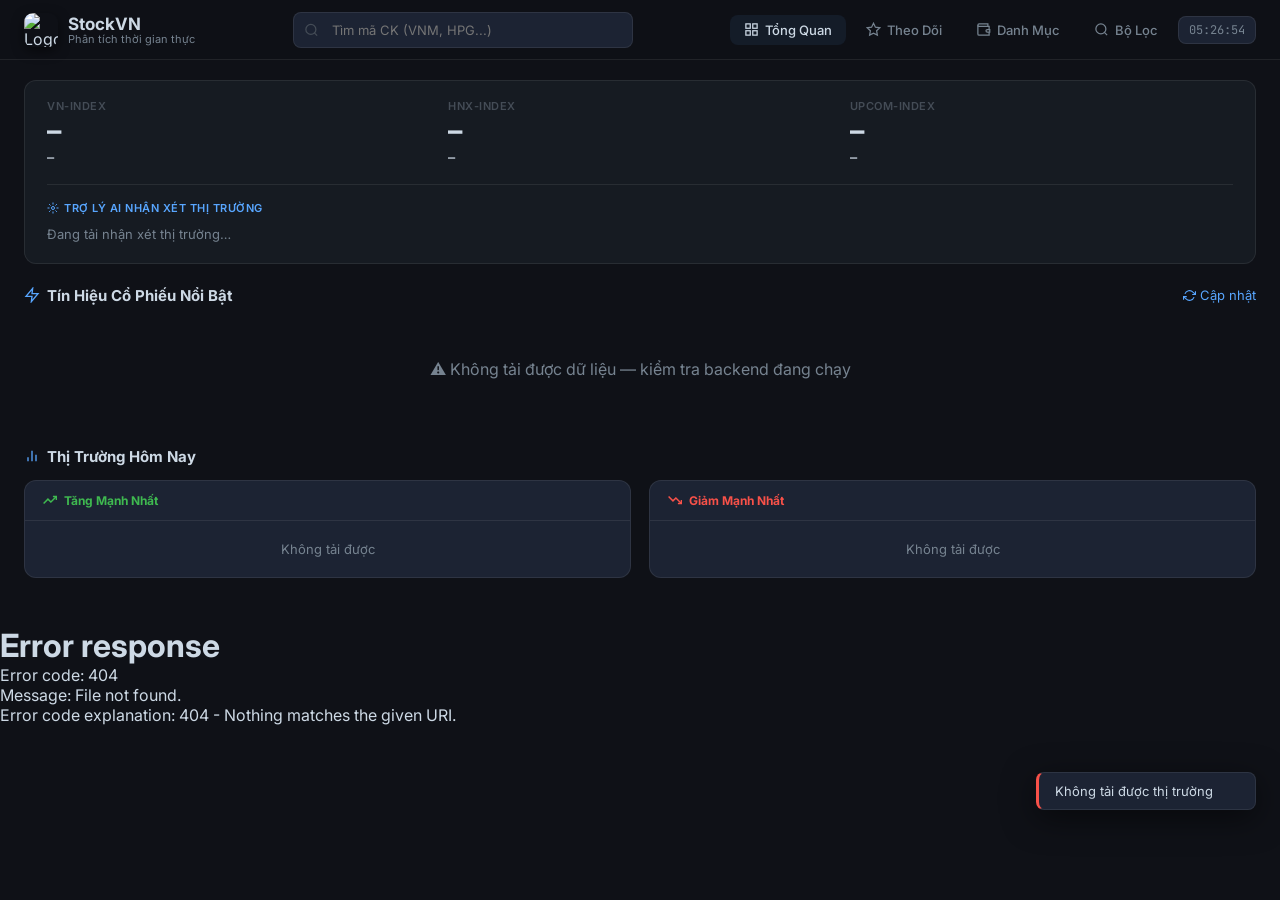
==== frontend/index.html @ 09e70cdc "Initial commit" ====
<!DOCTYPE html>
<html lang="vi">
<head>
  <link rel="icon" type="image/svg+xml" href="/icons/icon.svg" />
  <link rel="icon" type="image/png" sizes="192x192" href="/icons/icon-192.png" />
  <meta charset="UTF-8"/>
  <meta name="viewport" content="width=device-width,initial-scale=1.0"/>
  <title>StockVN – Phân Tích Cổ Phiếu Việt Nam</title>
  <meta name="description" content="Phân tích cổ phiếu Việt Nam thời gian thực với AI, RSI, MACD, Bollinger Bands."/>
  <link rel="stylesheet" href="css/style.css"/>
  <script src="https://unpkg.com/lucide@latest/dist/umd/lucide.min.js"></script>

  <!-- PWA & Mobile First -->
  <link rel="manifest" href="/manifest.json" />
  <meta name="theme-color" content="#0f172a" />
  <link rel="apple-touch-icon" href="/icons/icon-192.png" />
</head>
<body>

<header class="header">
  <a href="index.html" class="logo">
    <img src="/icons/icon.svg" style="width:34px;height:34px;border-radius:9px;box-shadow: 0 4px 12px rgba(0,0,0,0.5);" alt="Logo" />
    <div><div class="logo-text">StockVN</div><div class="logo-sub">Phân tích thời gian thực</div></div>
  </a>

  <div class="search-wrap">
    <svg class="search-icon" viewBox="0 0 24 24"><circle cx="11" cy="11" r="8"/><line x1="21" y1="21" x2="16.65" y2="16.65"/></svg>
    <input type="text" id="searchInput" class="search-input" placeholder="Tìm mã CK (VNM, HPG...)" autocomplete="off"/>
    <div class="search-dropdown" id="searchDropdown"></div>
  </div>

  <nav class="header-nav">
    <a href="/" class="nav-link active">
      <svg viewBox="0 0 24 24"><rect x="3" y="3" width="7" height="7"/><rect x="14" y="3" width="7" height="7"/><rect x="14" y="14" width="7" height="7"/><rect x="3" y="14" width="7" height="7"/></svg>
      Tổng Quan
    </a>
    <a href="/watchlist.html" class="nav-link">
      <svg viewBox="0 0 24 24"><polygon points="12 2 15.09 8.26 22 9.27 17 14.14 18.18 21.02 12 17.77 5.82 21.02 7 14.14 2 9.27 8.91 8.26 12 2"/></svg>
      Theo Dõi
    </a>
    <a href="/portfolio.html" class="nav-link">
      <svg viewBox="0 0 24 24"><path d="M21 12V7H5a2 2 0 010-4h14v4"/><path d="M3 5v14a2 2 0 002 2h16v-5"/><path d="M18 12a2 2 0 000 4h4v-4h-4z"/></svg>
      Danh Mục
    </a>
    <a href="/scanner.html" class="nav-link">
      <svg viewBox="0 0 24 24"><circle cx="11" cy="11" r="8"/><line x1="21" y1="21" x2="16.65" y2="16.65"/></svg>
      Bộ Lọc
    </a>
    <div class="clock" id="clock">--:--:--</div>
  </nav>
</header>

<main class="main">

  <!-- Market Overview -->
  <div class="market-ticker" id="marketTicker">
    <div class="ticker-item">
      <div class="ticker-label">VN-Index</div>
      <div class="ticker-value" id="vnindex-val">—</div>
      <div class="ticker-change" id="vnindex-chg">—</div>
    </div>
    <div class="ticker-item">
      <div class="ticker-label">HNX-Index</div>
      <div class="ticker-value" id="hnx-val">—</div>
      <div class="ticker-change" id="hnx-chg">—</div>
    </div>
    <div class="ticker-item">
      <div class="ticker-label">UPCOM-Index</div>
      <div class="ticker-value" id="upcom-val">—</div>
      <div class="ticker-change" id="upcom-chg">—</div>
    </div>
    <div class="ticker-ai">
      <div class="ticker-ai-label">
        <svg width="12" height="12" viewBox="0 0 24 24" stroke="currentColor" fill="none" stroke-width="2"><circle cx="12" cy="12" r="3"/><path d="M12 1v4M12 19v4M4.22 4.22l2.83 2.83M16.95 16.95l2.83 2.83M1 12h4M19 12h4M4.22 19.78l2.83-2.83M16.95 7.05l2.83-2.83"/></svg>
        Trợ lý AI nhận xét thị trường
      </div>
      <div id="marketCommentary">Đang tải nhận xét thị trường…</div>
    </div>
  </div>

  <!-- Hot Stocks -->
  <section style="margin-bottom:28px">
    <div class="section-header">
      <div class="section-title">
        <svg viewBox="0 0 24 24"><path d="M13 2L3 14h9l-1 8 10-12h-9l1-8z"/></svg>
        Tín Hiệu Cổ Phiếu Nổi Bật
        <span id="stockCount"></span>
      </div>
      <a class="section-action" onclick="refreshStocks()">
        <svg width="13" height="13" viewBox="0 0 24 24" stroke="currentColor" fill="none" stroke-width="2"><polyline points="23 4 23 10 17 10"/><polyline points="1 20 1 14 7 14"/><path d="M3.51 9a9 9 0 0 1 14.85-3.36L23 10M1 14l4.64 4.36A9 9 0 0 0 20.49 15"/></svg>
        Cập nhật
      </a>
    </div>
    <div id="stocksGrid" class="cards-grid">
      <div class="loading-overlay" style="grid-column:1/-1">
        <div class="spinner"></div>
        <span>Đang phân tích cổ phiếu…</span>
      </div>
    </div>
  </section>

  <!-- Top Movers -->
  <section>
    <div class="section-header">
      <div class="section-title">
        <svg viewBox="0 0 24 24"><line x1="18" y1="20" x2="18" y2="10"/><line x1="12" y1="20" x2="12" y2="4"/><line x1="6" y1="20" x2="6" y2="14"/></svg>
        Thị Trường Hôm Nay
      </div>
    </div>
    <div class="movers-grid">
      <div class="movers-table">
        <div class="movers-table-header green">
          <svg viewBox="0 0 24 24"><polyline points="23 6 13.5 15.5 8.5 10.5 1 18"/><polyline points="17 6 23 6 23 12"/></svg>
          Tăng Mạnh Nhất
        </div>
        <div id="topGainers"><div class="loading-overlay"><div class="spinner"></div></div></div>
      </div>
      <div class="movers-table">
        <div class="movers-table-header red">
          <svg viewBox="0 0 24 24"><polyline points="23 18 13.5 8.5 8.5 13.5 1 6"/><polyline points="17 18 23 18 23 12"/></svg>
          Giảm Mạnh Nhất
        </div>
        <div id="topLosers"><div class="loading-overlay"><div class="spinner"></div></div></div>
      </div>
    </div>
  </section>
</main>

<div class="toast-container" id="toastContainer"></div>

<!-- CHATBOT -->
<div id="chatbotMount"></div>
<script>
fetch('/static/chatbot.html').then(r=>r.text()).then(html=>{
  document.getElementById('chatbotMount').innerHTML=html;
  // re-execute scripts
  document.querySelectorAll('#chatbotMount script').forEach(s=>{
    const ns=document.createElement('script');ns.textContent=s.textContent;document.body.appendChild(ns);
  });
});
</script>

<script>
const API='/api';
const HOT=['VNM','HPG','VIC','VHM','FPT','TCB','VCB','MBB','MSN','REE','SSI','VND','DGC','PNJ','MWG'];

setInterval(()=>{document.getElementById('clock').textContent=new Date().toLocaleTimeString('vi-VN');},1000);
document.getElementById('clock').textContent=new Date().toLocaleTimeString('vi-VN');

function showToast(msg,type='info'){
  const el=document.createElement('div');el.className=`toast ${type}`;el.textContent=msg;
  document.getElementById('toastContainer').appendChild(el);setTimeout(()=>el.remove(),3500);
}
function fmtP(p){return Number(p).toLocaleString('vi-VN');}
function fmtPct(p){return(p>=0?'+':'')+Number(p).toFixed(2)+'%';}
function cls(r){return{BUY:'buy',SELL:'sell',HOLD:'hold'}[r]||'hold';}
function lbl(r){return{BUY:'NÊN MUA',SELL:'KHÔNG MUA',HOLD:'CÂN NHẮC'}[r]||'—';}
function esc(s){return String(s ?? '').replace(/[&<>"']/g,c=>({'&':'&amp;','<':'&lt;','>':'&gt;','"':'&quot;',"'":'&#39;'}[c]));}
function cleanSymbol(s){const v=String(s ?? '').trim().toUpperCase();return /^[A-Z0-9]{2,10}$/.test(v)?v:'';}

async function loadMarket(){
  try{
    const j=await fetch(`${API}/market/overview`).then(r=>r.json());
    const ov=j.overview||{};
    [['vnindex','VNINDEX'],['hnx','HNX'],['upcom','UPCOM']].forEach(([id,key])=>{
      const d=ov[key]||{};
      document.getElementById(`${id}-val`).textContent=Number(d.value||0).toLocaleString('vi-VN',{maximumFractionDigits:2});
      const up=(d.change_pct||0)>=0;
      const el=document.getElementById(`${id}-chg`);
      el.textContent=(up?'▲ ':'▼ ')+fmtPct(d.change_pct||0);
      el.className='ticker-change '+(up?'up':'down');
    });
    if(j.commentary)document.getElementById('marketCommentary').textContent=j.commentary;
  }catch(e){showToast('Không tải được thị trường','error');}
}

function buildCard(sym,d){
  sym=cleanSymbol(sym);
  const an=d.analysis,rec=an.recommendation,c=cls(rec),p=d.last_price||0,pct=an.price_info?.change_pct||0;
  const rsi=an.indicators?.rsi||0,score=an.score||0;
  const sw=Math.min(100,Math.max(0,((score+8)/16)*100));
  return `<a href="stock.html?symbol=${encodeURIComponent(sym)}" class="stock-card ${c}">
    <div class="card-top">
      <div class="card-symbol">${sym}</div>
      <div class="signal-badge ${c}">${lbl(rec)}</div>
    </div>
    <div class="card-price">${fmtP(p)} ₫</div>
    <div class="card-change ${pct>=0?'up':'down'}">${fmtPct(pct)}</div>
    <div class="card-indicators">
      <div class="ind-item"><div class="ind-label">RSI</div><div class="ind-value" style="color:${rsi<30?'var(--green)':rsi>70?'var(--red)':'var(--txt)'}">${rsi}</div></div>
      <div class="ind-item"><div class="ind-label">MACD</div><div class="ind-value">${an.indicators?.macd?.cross==='bullish'?'↑':an.indicators?.macd?.cross==='bearish'?'↓':'—'}</div></div>
      <div class="ind-item"><div class="ind-label">Điểm</div><div class="ind-value">${score}/8</div></div>
    </div>
    <div class="score-bar"><div class="score-fill ${c}" style="width:${sw}%"></div></div>
  </a>`;
}

async function loadStocks(){
  const g=document.getElementById('stocksGrid');
  g.innerHTML=`<div class="loading-overlay" style="grid-column:1/-1"><div class="spinner"></div><span>Đang phân tích ${HOT.length} cổ phiếu…</span></div>`;
  const results=await Promise.allSettled(HOT.map(s=>fetch(`${API}/stock/${s}`).then(r=>r.ok?r.json():null)));
  const cards=[];
  results.forEach((r,i)=>{if(r.status==='fulfilled'&&r.value)cards.push(buildCard(HOT[i],r.value));});
  if(!cards.length){g.innerHTML=`<div class="loading-overlay" style="grid-column:1/-1;color:var(--txt2)">⚠️ Không tải được dữ liệu — kiểm tra backend đang chạy</div>`;return;}
  g.innerHTML=cards.join('');
  document.getElementById('stockCount').textContent=`(${cards.length})`;
}
function refreshStocks(){loadStocks();showToast('Đang cập nhật...','info');}

async function loadMovers(){
  try{
    const j=await fetch(`${API}/market/top-movers`).then(r=>r.json());
    const render=(data,id,up)=>{
      document.getElementById(id).innerHTML=data.map(s=>{
        const sym=cleanSymbol(s.symbol);
        if(!sym)return '';
        return `
        <a href="stock.html?symbol=${encodeURIComponent(sym)}" class="mover-row">
          <span class="mover-sym">${esc(sym)}</span>
          <span class="mover-price">${fmtP(s.price)} ₫</span>
          <span class="mover-change ${up?'up':'down'}">${fmtPct(s.change_pct)}</span>
        </a>`;
      }).join('');
    };
    render(j.top_gainers||[],'topGainers',true);
    render(j.top_losers||[],'topLosers',false);
  }catch{
    ['topGainers','topLosers'].forEach(id=>{document.getElementById(id).innerHTML='<div style="padding:20px;color:var(--txt2);text-align:center;font-size:13px">Không tải được</div>';});
  }
}

let STOCKS=[];
fetch(`${API}/symbols`).then(r=>r.json()).then(j=>{STOCKS=(j.symbols||[]).map(x=>[x.symbol,x.name]);}).catch(()=>{});
const si=document.getElementById('searchInput'),sd=document.getElementById('searchDropdown');
si.addEventListener('input',()=>{
  const raw=si.value.trim().toUpperCase();
  const q=raw.replace(/[^A-Z0-9]/g,'').slice(0,10);
  if(!q){sd.classList.remove('show');return;}
  const m=STOCKS.filter(s=>s[0].includes(q)||s[1].toUpperCase().includes(q)).slice(0,7);
  const items=m.map(s=>`<div class="search-item" onclick="location='stock.html?symbol=${encodeURIComponent(cleanSymbol(s[0]))}'"><span class="search-item-name">${esc(s[0])}</span><span class="search-item-desc">${esc(s[1])}</span></div>`);
  if(q.length>=2 && !m.some(s=>s[0]===q)){
    items.push(`<div class="search-item" onclick="location='stock.html?symbol=${encodeURIComponent(q)}'"><span class="search-item-name">${esc(q)}</span><span class="search-item-desc">→ Phân tích mã ${esc(q)}</span></div>`);
  }
  if(!items.length){sd.classList.remove('show');return;}
  sd.innerHTML=items.join('');
  sd.classList.add('show');
});
si.addEventListener('keydown',e=>{if(e.key==='Enter'){const s=cleanSymbol(si.value);if(s)location=`stock.html?symbol=${encodeURIComponent(s)}`;}});
document.addEventListener('click',e=>{if(!e.target.closest('.search-wrap'))sd.classList.remove('show');});

loadMarket();loadStocks();loadMovers();
setInterval(()=>{loadMarket();loadMovers();},60000);
setInterval(loadStocks,300000);
</script>

<!-- Service Worker Registration -->
<script>
  if ('serviceWorker' in navigator) {
    window.addEventListener('load', () => {
      navigator.serviceWorker.register('/sw.js').then(reg => {
        console.log('SW registered!', reg);
      }).catch(err => console.log('SW registration failed', err));
    });
  }
</script>
</body>
</html>
---- frontend/css/style.css ----
@import url('https://fonts.googleapis.com/css2?family=Inter:wght@300;400;500;600;700;800&family=JetBrains+Mono:wght@400;600&display=swap');

*,*::before,*::after{box-sizing:border-box;margin:0;padding:0}

:root {
  --bg: #0f1117;
  --bg2: #161b22;
  --card: #1c2333;
  --card2: #222d40;
  --border: rgba(255,255,255,0.08);
  --border2: rgba(99,162,255,0.25);
  --txt: #cdd9e5;
  --txt2: #768390;
  --txt3: #444c56;
  --green: #3fb950;
  --green-bg: rgba(63,185,80,0.1);
  --red: #f85149;
  --red-bg: rgba(248,81,73,0.1);
  --yellow: #d29922;
  --yellow-bg: rgba(210,153,34,0.1);
  --blue: #58a6ff;
  --blue-bg: rgba(88,166,255,0.08);
  --indigo: #818cf8;
  --r: 12px;
  --r2: 8px;
  --shadow: 0 8px 32px rgba(0,0,0,0.5);
}

html{scroll-behavior:smooth}
body{font-family:'Inter',sans-serif;background:var(--bg);color:var(--txt);min-height:100vh;overflow-x:hidden}

::-webkit-scrollbar{width:5px}
::-webkit-scrollbar-track{background:var(--bg)}
::-webkit-scrollbar-thumb{background:#2d333b;border-radius:3px}

/* Header */
.header{background:rgba(15,17,23,0.96);backdrop-filter:blur(12px);border-bottom:1px solid var(--border);padding:0 24px;height:60px;display:flex;align-items:center;justify-content:space-between;position:sticky;top:0;z-index:100}
.logo{display:flex;align-items:center;gap:10px;text-decoration:none;color:var(--txt)}
.logo-icon{width:34px;height:34px;background:linear-gradient(135deg,#58a6ff,#3fb950);border-radius:9px;display:flex;align-items:center;justify-content:center}
.logo-icon svg{width:18px;height:18px;stroke:white;fill:none;stroke-width:2.5}
.logo-text{font-size:17px;font-weight:700}
.logo-sub{font-size:11px;color:var(--txt2);margin-top:-2px}
.header-nav{display:flex;align-items:center;gap:6px}
.nav-link{padding:7px 14px;border-radius:var(--r2);color:var(--txt2);text-decoration:none;font-size:13px;font-weight:500;transition:all .2s;display:flex;align-items:center;gap:6px}
.nav-link svg{width:15px;height:15px;stroke:currentColor;fill:none;stroke-width:2}
.nav-link:hover,.nav-link.active{color:var(--txt);background:var(--blue-bg)}
.clock{font-family:'JetBrains Mono',monospace;font-size:12px;color:var(--txt2);background:var(--card);padding:5px 10px;border-radius:var(--r2);border:1px solid var(--border)}

/* Search */
.search-wrap{position:relative;flex:1;max-width:340px;margin:0 16px}
.search-input{width:100%;background:var(--card);border:1px solid var(--border);border-radius:var(--r2);padding:9px 14px 9px 38px;color:var(--txt);font-family:'Inter',sans-serif;font-size:13px;outline:none;transition:all .2s}
.search-input:focus{border-color:var(--border2);box-shadow:0 0 0 3px rgba(88,166,255,0.12)}
.search-icon{position:absolute;left:11px;top:50%;transform:translateY(-50%);color:var(--txt3);width:15px;height:15px;stroke:currentColor;fill:none;stroke-width:2}
.search-dropdown{position:absolute;top:calc(100% + 5px);left:0;right:0;background:var(--card);border:1px solid var(--border);border-radius:var(--r);overflow:hidden;z-index:200;display:none;box-shadow:var(--shadow)}
.search-dropdown.show{display:block}
.search-item{padding:10px 14px;cursor:pointer;display:flex;justify-content:space-between;font-size:13px;transition:background .15s}
.search-item:hover{background:var(--card2)}
.search-item-name{font-weight:600;color:var(--txt)}
.search-item-desc{color:var(--txt2)}

/* Layout */
.main{max-width:1380px;margin:0 auto;padding:20px 24px}

/* Market ticker */
.market-ticker{background:var(--bg2);border:1px solid var(--border);border-radius:var(--r);padding:18px 22px;display:grid;grid-template-columns:repeat(3,1fr);gap:18px;margin-bottom:22px}
.ticker-item{display:flex;flex-direction:column;gap:3px}
.ticker-label{font-size:11px;font-weight:600;color:var(--txt3);text-transform:uppercase;letter-spacing:.5px}
.ticker-value{font-size:24px;font-weight:800;font-family:'JetBrains Mono',monospace;color:var(--txt)}
.ticker-change{font-size:12px;font-weight:600;font-family:'JetBrains Mono',monospace}
.ticker-change.up{color:var(--green)}
.ticker-change.down{color:var(--red)}
.ticker-ai{grid-column:1/-1;padding-top:14px;border-top:1px solid var(--border);font-size:13px;color:var(--txt2);line-height:1.7}
.ticker-ai-label{font-size:11px;font-weight:600;color:var(--blue);text-transform:uppercase;letter-spacing:.5px;margin-bottom:5px;display:flex;align-items:center;gap:5px}

/* Section */
.section-header{display:flex;align-items:center;justify-content:space-between;margin-bottom:14px}
.section-title{font-size:15px;font-weight:700;color:var(--txt);display:flex;align-items:center;gap:7px}
.section-title svg{width:16px;height:16px;stroke:var(--blue);fill:none;stroke-width:2}
.section-title span{color:var(--txt2);font-size:12px;font-weight:400}
.section-action{font-size:13px;color:var(--blue);cursor:pointer;text-decoration:none;transition:opacity .2s;display:flex;align-items:center;gap:4px}

/* Stock Cards */
.cards-grid{display:grid;grid-template-columns:repeat(auto-fill,minmax(260px,1fr));gap:14px;margin-bottom:28px}
.stock-card{background:var(--card);border:1px solid var(--border);border-radius:var(--r);padding:18px;cursor:pointer;transition:all .2s;position:relative;overflow:hidden;text-decoration:none;display:block}
.stock-card::before{content:'';position:absolute;top:0;left:0;right:0;height:2px;background:var(--border);transition:background .3s}
.stock-card.buy::before{background:linear-gradient(90deg,var(--green),#2ea043)}
.stock-card.sell::before{background:linear-gradient(90deg,var(--red),#cf3626)}
.stock-card.hold::before{background:linear-gradient(90deg,var(--yellow),#bb8009)}
.stock-card:hover{border-color:var(--border2);background:var(--card2);transform:translateY(-2px);box-shadow:var(--shadow)}
.card-top{display:flex;justify-content:space-between;align-items:flex-start;margin-bottom:14px}
.card-symbol{font-size:20px;font-weight:800;color:var(--txt)}
.signal-badge{font-size:11px;font-weight:700;padding:4px 10px;border-radius:20px;text-transform:uppercase;letter-spacing:.4px}
.signal-badge.buy{background:var(--green-bg);color:var(--green)}
.signal-badge.sell{background:var(--red-bg);color:var(--red)}
.signal-badge.hold{background:var(--yellow-bg);color:var(--yellow)}
.card-price{font-size:18px;font-weight:700;font-family:'JetBrains Mono',monospace;color:var(--txt)}
.card-change{font-size:12px;font-weight:600;font-family:'JetBrains Mono',monospace}
.card-change.up{color:var(--green)}.card-change.down{color:var(--red)}
.card-indicators{display:flex;gap:10px;margin-top:12px;padding-top:12px;border-top:1px solid var(--border)}
.ind-item{flex:1;text-align:center}
.ind-label{font-size:10px;color:var(--txt3);text-transform:uppercase;letter-spacing:.4px;margin-bottom:3px}
.ind-value{font-size:12px;font-weight:600;font-family:'JetBrains Mono',monospace;color:var(--txt)}
.score-bar{margin-top:12px;height:3px;background:var(--border);border-radius:2px;overflow:hidden}
.score-fill{height:100%;border-radius:2px;transition:width .5s ease}
.score-fill.buy{background:linear-gradient(90deg,var(--green),#2ea043)}
.score-fill.sell{background:linear-gradient(90deg,var(--red),#cf3626)}
.score-fill.hold{background:linear-gradient(90deg,var(--yellow),#bb8009)}

/* Movers */
.movers-grid{display:grid;grid-template-columns:1fr 1fr;gap:18px;margin-bottom:28px}
.movers-table{background:var(--card);border:1px solid var(--border);border-radius:var(--r);overflow:hidden}
.movers-table-header{padding:12px 18px;font-size:12px;font-weight:700;display:flex;align-items:center;gap:7px;border-bottom:1px solid var(--border)}
.movers-table-header svg{width:14px;height:14px;stroke:currentColor;fill:none;stroke-width:2.5}
.movers-table-header.green{color:var(--green)}.movers-table-header.red{color:var(--red)}
.mover-row{display:flex;align-items:center;justify-content:space-between;padding:11px 18px;border-bottom:1px solid var(--border);cursor:pointer;transition:background .15s;text-decoration:none;color:inherit}
.mover-row:last-child{border-bottom:none}
.mover-row:hover{background:var(--card2)}
.mover-sym{font-weight:700;font-size:13px}
.mover-price{font-size:12px;font-family:'JetBrains Mono',monospace;color:var(--txt2)}
.mover-change{font-size:13px;font-weight:700;font-family:'JetBrains Mono',monospace}
.mover-change.up{color:var(--green)}.mover-change.down{color:var(--red)}

/* Loading */
.loading-overlay{display:flex;flex-direction:column;align-items:center;justify-content:center;gap:10px;padding:40px;color:var(--txt2)}
.spinner{width:28px;height:28px;border:2px solid var(--border);border-top-color:var(--blue);border-radius:50%;animation:spin .8s linear infinite}
@keyframes spin{to{transform:rotate(360deg)}}
.skeleton{background:linear-gradient(90deg,var(--card) 25%,var(--card2) 50%,var(--card) 75%);background-size:200% 100%;animation:shimmer 1.5s infinite;border-radius:var(--r2)}
@keyframes shimmer{0%{background-position:200% 0}100%{background-position:-200% 0}}

/* Toast */
.toast-container{position:fixed;bottom:90px;right:24px;display:flex;flex-direction:column;gap:6px;z-index:999}
.toast{background:var(--card);border:1px solid var(--border);border-radius:var(--r2);padding:10px 16px;font-size:13px;box-shadow:var(--shadow);animation:slideIn .3s ease;min-width:220px}
@keyframes slideIn{from{transform:translateX(100%);opacity:0}to{transform:translateX(0);opacity:1}}
.toast.success{border-left:3px solid var(--green)}.toast.error{border-left:3px solid var(--red)}.toast.info{border-left:3px solid var(--blue)}

/* Detail */
.detail-header{display:flex;align-items:flex-start;justify-content:space-between;margin-bottom:20px;gap:16px;flex-wrap:wrap}
.detail-symbol{font-size:32px;font-weight:800}
.detail-price{font-size:28px;font-weight:700;font-family:'JetBrains Mono',monospace}
.detail-change{font-size:14px;font-weight:600;font-family:'JetBrains Mono',monospace}
.detail-change.up{color:var(--green)}.detail-change.down{color:var(--red)}

/* Pro Quote Header (terminal-style) */
.quote-pro{background:linear-gradient(180deg,var(--card),rgba(28,35,51,.6));border:1px solid var(--border);border-radius:var(--r);padding:18px 20px;margin-bottom:14px}
.quote-main{display:flex;align-items:flex-start;justify-content:space-between;gap:20px;flex-wrap:wrap;padding-bottom:14px;border-bottom:1px solid var(--border)}
.quote-symbol-wrap{flex:0 0 auto}
.quote-symbol{font-size:34px;font-weight:800;line-height:1;letter-spacing:.5px}
.quote-name{font-size:13px;color:var(--txt2);margin-top:6px;font-weight:500;max-width:380px}
.quote-sub{font-size:11px;color:var(--txt2);margin-top:4px;font-family:'JetBrains Mono',monospace;opacity:.7}
.quote-price-wrap{text-align:right;flex:0 0 auto}
.quote-price{font-size:42px;font-weight:700;font-family:'JetBrains Mono',monospace;line-height:1}
.quote-change{font-size:15px;font-weight:600;font-family:'JetBrains Mono',monospace;margin-top:6px}
.quote-change.up{color:var(--green)}.quote-change.down{color:var(--red)}
.quote-actions{display:flex;flex-direction:column;align-items:flex-end;gap:8px;flex:0 0 auto}
.quote-stats{display:grid;grid-template-columns:repeat(10,1fr);gap:1px;margin-top:14px;background:var(--border);border:1px solid var(--border);border-radius:6px;overflow:hidden}
.qs-item{background:var(--card);padding:8px 10px;display:flex;flex-direction:column;gap:3px;min-width:0}
.qs-label{font-size:10px;color:var(--txt2);text-transform:uppercase;letter-spacing:.4px;font-weight:600;opacity:.8;white-space:nowrap}
.qs-value{font-size:13px;font-weight:600;font-family:'JetBrains Mono',monospace;color:var(--txt);white-space:nowrap;overflow:hidden;text-overflow:ellipsis}
.qs-value.up{color:var(--green)}.qs-value.down{color:var(--red)}
@media(max-width:1100px){.quote-stats{grid-template-columns:repeat(5,1fr)}}
@media(max-width:680px){.quote-stats{grid-template-columns:repeat(2,1fr)}.quote-price{font-size:32px}.quote-symbol{font-size:26px}}

/* Crosshair OHLC ribbon */
.crosshair-info{display:flex;flex-wrap:wrap;gap:14px;align-items:center;padding:8px 12px;background:var(--bg);border:1px solid var(--border);border-radius:6px;margin-bottom:10px;font-family:'JetBrains Mono',monospace;font-size:12px}
.ci-label{color:var(--txt2);font-weight:600;font-size:11px}
.ci-val{color:var(--txt);font-weight:600}
.ci-val.up{color:var(--green)}.ci-val.down{color:var(--red)}

/* Chart pane labels */
.chart-pane-label{font-size:10px;color:var(--txt2);text-transform:uppercase;letter-spacing:.5px;font-weight:700;margin-top:10px;padding-left:4px;opacity:.65}

/* Fundamentals grid – pro layout */
.fund-grid{display:grid;grid-template-columns:repeat(3,1fr);gap:12px;margin-bottom:18px}
.fund-card{background:var(--card);border:1px solid var(--border);border-radius:var(--r2);padding:14px 16px}
.fund-title{font-size:12px;font-weight:700;color:var(--blue);text-transform:uppercase;letter-spacing:.5px;margin-bottom:12px;padding-bottom:8px;border-bottom:1px solid var(--border)}
.fund-row{display:flex;justify-content:space-between;align-items:center;padding:6px 0;font-size:12px;color:var(--txt2);border-bottom:1px dashed rgba(255,255,255,.03)}
.fund-row:last-child{border-bottom:none}
.fund-val{font-family:'JetBrains Mono',monospace;color:var(--txt);font-weight:600;text-align:right}
.fund-val.up{color:var(--green)}.fund-val.down{color:var(--red)}
@media(max-width:980px){.fund-grid{grid-template-columns:1fr}}

.chart-container{background:var(--card);border:1px solid var(--border);border-radius:var(--r);padding:18px;margin-bottom:18px}
.chart-toolbar{display:flex;gap:6px;margin-bottom:14px}
.chart-btn{padding:5px 12px;border-radius:6px;border:1px solid var(--border);background:transparent;color:var(--txt2);font-size:12px;font-weight:500;cursor:pointer;transition:all .2s;font-family:'Inter',sans-serif}
.chart-btn:hover,.chart-btn.active{background:var(--blue-bg);color:var(--txt);border-color:var(--border2)}
.chart-btn.intraday{color:#a164ff}
.chart-btn.intraday:hover,.chart-btn.intraday.active{background:rgba(161,100,255,.15);border-color:#a164ff;color:#a164ff}
.chart-btn.zoom-btn{color:var(--blue);font-weight:600;padding:5px 10px}
.chart-btn.zoom-btn:hover{background:var(--blue-bg);border-color:var(--blue)}
.chart-group-label{font-size:11px;color:var(--txt2);text-transform:uppercase;letter-spacing:.4px;align-self:center;font-weight:600;opacity:.7}
.chart-group-divider{width:1px;height:20px;background:var(--border);align-self:center;margin:0 4px}

.indicators-panel{display:grid;grid-template-columns:repeat(auto-fill,minmax(180px,1fr));gap:10px;margin-bottom:18px}
.ind-card{background:var(--card);border:1px solid var(--border);border-radius:var(--r);padding:14px}
.ind-card-label{font-size:10px;font-weight:600;color:var(--txt3);text-transform:uppercase;letter-spacing:.5px;margin-bottom:7px}
.ind-card-value{font-size:22px;font-weight:700;font-family:'JetBrains Mono',monospace}
.ind-card-note{font-size:11px;color:var(--txt2);margin-top:3px}
.ind-card-value.buy{color:var(--green)}.ind-card-value.sell{color:var(--red)}.ind-card-value.neutral{color:var(--txt)}

.ai-card{background:linear-gradient(135deg,rgba(88,166,255,0.04),rgba(63,185,80,0.04));border:1px solid var(--border2);border-radius:var(--r);padding:20px;margin-bottom:18px}
.ai-card-header{display:flex;align-items:center;gap:8px;margin-bottom:12px;font-size:13px;font-weight:700;color:var(--blue)}
.ai-card-header svg{width:16px;height:16px;stroke:currentColor;fill:none;stroke-width:2}
.ai-card-body{font-size:13px;line-height:1.8;color:var(--txt2)}
.ai-section-title{font-size:13px;font-weight:700;color:var(--txt);margin:14px 0 5px;padding-bottom:4px;border-bottom:1px solid var(--border)}
.ai-section-title:first-child{margin-top:0}
.ai-card-body ul{padding-left:18px;margin:4px 0 8px}
.ai-card-body li{margin-bottom:3px;color:var(--txt2)}
.ai-card-body strong{color:var(--txt);font-weight:600}

.signals-list{display:flex;flex-direction:column;gap:7px;margin-bottom:18px}
.signal-item{display:flex;align-items:center;gap:10px;background:var(--card);border:1px solid var(--border);border-radius:var(--r2);padding:10px 14px;font-size:12px;color:var(--txt2)}
.signal-dot{width:7px;height:7px;border-radius:50%;flex-shrink:0}
.signal-dot.buy{background:var(--green)}.signal-dot.sell{background:var(--red)}
.signal-dot.neutral,.signal-dot.buy_weak,.signal-dot.sell_weak{background:var(--yellow)}

/* Notes Panel */
.notes-panel{background:var(--card);border:1px solid var(--border);border-radius:var(--r);padding:18px;margin-bottom:18px}
.notes-header{display:flex;justify-content:space-between;align-items:center;margin-bottom:14px;padding-bottom:10px;border-bottom:1px solid var(--border)}
.notes-title{font-size:14px;font-weight:700;color:var(--txt)}
.notes-count{font-size:11px;color:var(--txt2);background:var(--bg);padding:3px 10px;border-radius:12px}
.notes-form{display:grid;grid-template-columns:140px 140px 1fr auto;gap:8px;margin-bottom:14px}
.note-input{background:var(--bg);border:1px solid var(--border);border-radius:6px;padding:8px 10px;color:var(--txt);font-size:12px;font-family:'Inter',sans-serif;outline:none;transition:border-color .15s}
.note-input:focus{border-color:var(--blue)}
.note-date{color-scheme:dark}
.note-add-btn{background:var(--blue);color:white;border:none;border-radius:6px;padding:8px 16px;font-size:12px;font-weight:600;cursor:pointer;transition:background .15s;font-family:'Inter',sans-serif;white-space:nowrap}
.note-add-btn:hover{background:#4d9ee8}
.notes-list{display:flex;flex-direction:column;gap:8px;max-height:340px;overflow-y:auto}
.notes-empty{text-align:center;padding:24px 12px;color:var(--txt2);font-size:12px;font-style:italic}
.note-item{background:var(--bg);border:1px solid var(--border);border-left:3px solid var(--blue);border-radius:6px;padding:10px 12px}
.note-item.note-buy{border-left-color:var(--green)}
.note-item.note-sell{border-left-color:var(--red)}
.note-item.note-watch,.note-item.note-warning{border-left-color:var(--yellow)}
.note-head{display:flex;align-items:center;gap:10px;margin-bottom:5px}
.note-badge{font-size:11px;font-weight:600}
.note-date-tag{font-size:11px;color:var(--txt2);background:var(--card);padding:2px 8px;border-radius:10px;font-family:'JetBrains Mono',monospace}
.note-actions{margin-left:auto;display:flex;gap:4px}
.note-action-btn{background:none;border:none;cursor:pointer;font-size:13px;padding:3px 6px;border-radius:4px;opacity:.6;transition:all .15s}
.note-action-btn:hover{opacity:1;background:var(--card)}
.note-body{font-size:13px;color:var(--txt);line-height:1.5;word-break:break-word}
@media(max-width:768px){.notes-form{grid-template-columns:1fr 1fr;}.notes-form .note-text{grid-column:1/-1}.notes-form .note-add-btn{grid-column:1/-1}}

/* Watchlist */
.watchlist-table{background:var(--card);border:1px solid var(--border);border-radius:var(--r);overflow:hidden}
.wl-row{display:grid;grid-template-columns:90px 1fr 120px 90px 70px 36px;align-items:center;padding:14px 18px;border-bottom:1px solid var(--border);gap:14px;transition:background .15s}
.wl-row:last-child{border-bottom:none}
.wl-row:hover{background:var(--card2)}
.wl-row.header{font-size:10px;font-weight:600;color:var(--txt3);text-transform:uppercase;letter-spacing:.5px;background:rgba(255,255,255,0.02)}
.wl-symbol{font-weight:700;font-size:14px}
.wl-price{font-family:'JetBrains Mono',monospace;font-weight:600;font-size:13px}

/* Buttons */
.btn{padding:7px 18px;border-radius:var(--r2);border:none;font-family:'Inter',sans-serif;font-size:13px;font-weight:600;cursor:pointer;transition:all .2s;display:inline-flex;align-items:center;gap:6px}
.btn svg{width:14px;height:14px;stroke:currentColor;fill:none;stroke-width:2}
.btn-primary{background:var(--blue);color:white}
.btn-primary:hover{background:#4d9ee8;transform:translateY(-1px)}
.btn-danger{background:var(--red-bg);color:var(--red);border:1px solid var(--red-bg)}
.btn-danger:hover{background:rgba(248,81,73,0.2)}
.btn-icon{width:30px;height:30px;padding:0;display:flex;align-items:center;justify-content:center;background:transparent;color:var(--txt2);border:1px solid var(--border);border-radius:6px;cursor:pointer;transition:all .2s}
.btn-icon:hover{color:var(--red);border-color:var(--red);background:var(--red-bg)}
.btn-icon svg{width:14px;height:14px;stroke:currentColor;fill:none;stroke-width:2}

/* ── CHATBOT ───────────────────────────────────────────── */
.chat-fab{position:fixed;bottom:24px;right:24px;width:52px;height:52px;background:linear-gradient(135deg,var(--blue),var(--indigo));border:none;border-radius:50%;cursor:pointer;display:flex;align-items:center;justify-content:center;box-shadow:0 4px 20px rgba(88,166,255,0.35);transition:all .2s;z-index:500}
.chat-fab:hover{transform:scale(1.08);box-shadow:0 6px 28px rgba(88,166,255,0.5)}
.chat-fab svg{width:22px;height:22px;stroke:white;fill:none;stroke-width:2}
.chat-fab .chat-badge{position:absolute;top:-3px;right:-3px;width:14px;height:14px;background:var(--green);border-radius:50%;border:2px solid var(--bg);display:none}
.chat-fab .chat-badge.show{display:block}

.chat-panel{position:fixed;bottom:86px;right:24px;width:360px;height:500px;background:var(--bg2);border:1px solid var(--border);border-radius:16px;box-shadow:var(--shadow);display:flex;flex-direction:column;z-index:500;transform:scale(0.9) translateY(20px);opacity:0;pointer-events:none;transition:all .25s cubic-bezier(0.34,1.56,0.64,1);transform-origin:bottom right}
.chat-panel.open{transform:scale(1) translateY(0);opacity:1;pointer-events:all}

.chat-header{padding:14px 16px;border-bottom:1px solid var(--border);display:flex;align-items:center;gap:10px;flex-shrink:0}
.chat-avatar{width:34px;height:34px;background:linear-gradient(135deg,var(--blue),var(--indigo));border-radius:50%;display:flex;align-items:center;justify-content:center;flex-shrink:0}
.chat-avatar svg{width:16px;height:16px;stroke:white;fill:none;stroke-width:2}
.chat-title{font-size:14px;font-weight:700;color:var(--txt)}
.chat-subtitle{font-size:11px;color:var(--green)}
.chat-close{margin-left:auto;background:none;border:none;color:var(--txt2);cursor:pointer;padding:4px;border-radius:6px;transition:all .15s;display:flex}
.chat-close:hover{background:var(--card2);color:var(--txt)}
.chat-close svg{width:16px;height:16px;stroke:currentColor;fill:none;stroke-width:2}

.chat-messages{flex:1;overflow-y:auto;padding:14px;display:flex;flex-direction:column;gap:10px}
.chat-msg{max-width:85%;animation:fadeUp .2s ease}
@keyframes fadeUp{from{opacity:0;transform:translateY(6px)}to{opacity:1;transform:translateY(0)}}
.chat-msg.bot{align-self:flex-start}
.chat-msg.user{align-self:flex-end}
.chat-bubble{padding:9px 13px;border-radius:12px;font-size:13px;line-height:1.6}
.chat-msg.bot .chat-bubble{background:var(--card);color:var(--txt);border-bottom-left-radius:3px}
.chat-msg.user .chat-bubble{background:var(--blue);color:white;border-bottom-right-radius:3px}
.chat-time{font-size:10px;color:var(--txt3);margin-top:3px;padding:0 4px}
.chat-msg.user .chat-time{text-align:right}
.chat-typing{display:flex;gap:4px;padding:10px 13px;background:var(--card);border-radius:12px;border-bottom-left-radius:3px;align-self:flex-start}
.chat-typing span{width:6px;height:6px;background:var(--txt3);border-radius:50%;animation:bounce .9s infinite}
.chat-typing span:nth-child(2){animation-delay:.15s}
.chat-typing span:nth-child(3){animation-delay:.3s}
@keyframes bounce{0%,60%,100%{transform:translateY(0)}30%{transform:translateY(-6px)}}

.chat-footer{padding:10px;border-top:1px solid var(--border);display:flex;gap:8px;flex-shrink:0}
.chat-input{flex:1;background:var(--card);border:1px solid var(--border);border-radius:8px;padding:8px 12px;color:var(--txt);font-family:'Inter',sans-serif;font-size:13px;outline:none;resize:none;height:38px;transition:border-color .2s}
.chat-input:focus{border-color:var(--border2)}
.chat-send{width:38px;height:38px;background:var(--blue);border:none;border-radius:8px;cursor:pointer;display:flex;align-items:center;justify-content:center;transition:all .2s;flex-shrink:0}
.chat-send:hover{background:#4d9ee8}
.chat-send:disabled{background:var(--card);cursor:not-allowed}
.chat-send svg{width:16px;height:16px;stroke:white;fill:none;stroke-width:2}
.chat-analyze-btn{width:38px;height:38px;background:var(--card);border:1px solid var(--border);border-radius:8px;cursor:pointer;display:flex;align-items:center;justify-content:center;transition:all .2s;flex-shrink:0;color:var(--indigo,#818cf8)}
.chat-analyze-btn:hover{background:rgba(129,140,248,.12);border-color:var(--indigo,#818cf8)}
.chat-analyze-btn svg{width:18px;height:18px}
.chat-bubble strong{color:var(--txt);font-weight:600}
.chat-bubble em{color:var(--txt2);font-style:italic}

.chat-suggestions{display:flex;flex-wrap:wrap;gap:5px;padding:8px 14px;border-top:1px solid var(--border);flex-shrink:0}
.chat-suggest{background:var(--card);border:1px solid var(--border);border-radius:20px;padding:4px 10px;font-size:11px;color:var(--txt2);cursor:pointer;transition:all .15s;white-space:nowrap}
.chat-suggest:hover{border-color:var(--border2);color:var(--blue)}

@media(max-width:768px){
  .main{padding:14px}
  .market-ticker{grid-template-columns:1fr}
  .movers-grid{grid-template-columns:1fr}
  .header{padding:0 14px}
  .search-wrap{max-width:180px;margin:0 8px}
  .cards-grid{grid-template-columns:1fr}
  .wl-row{grid-template-columns:70px 1fr 90px 70px 36px}
  .chat-panel{width:calc(100vw - 24px);right:12px}
}


/* =========================================
   MOBILE-FIRST & PWA OPTIMIZATIONS
   ========================================= */
@media (max-width: 768px) {
  .header {
    padding: 0 12px;
  }
  .header-nav {
    position: fixed;
    bottom: 0;
    left: 0;
    right: 0;
    height: 65px;
    background: rgba(15, 17, 23, 0.98);
    backdrop-filter: blur(12px);
    border-top: 1px solid var(--border);
    display: flex;
    justify-content: space-around;
    align-items: center;
    padding: 0 8px;
    padding-bottom: env(safe-area-inset-bottom, 0px);
    z-index: 1000;
    gap: 0;
  }
  .nav-link {
    flex-direction: column;
    font-size: 10px;
    gap: 4px;
    padding: 8px 4px;
    width: 25%;
    border-radius: 0;
    background: transparent !important;
    text-align: center;
  }
  .nav-link svg {
    width: 22px;
    height: 22px;
    margin-right: 0 !important;
    margin-bottom: 2px;
  }
  .nav-link:hover {
    color: var(--txt);
  }
  .nav-link.active {
    color: var(--blue);
  }
  .nav-link.active svg {
    stroke: var(--blue);
  }
  .clock {
    display: none;
  }
  .main {
    margin-bottom: 75px; /* space for bottom nav */
    padding: 12px;
  }
  /* Make tables and grids responsive */
  .cards-grid, .movers-grid {
    grid-template-columns: 1fr;
  }
  .search-wrap {
    flex: 1;
    margin: 0 12px;
    max-width: 100%;
  }
  .logo-text {
    font-size: 16px;
  }
  .logo-sub {
    display: none;
  }
  /* Horizontal scrolling for tables */
  .table-container {
    overflow-x: auto;
    -webkit-overflow-scrolling: touch;
    margin: 0 -12px;
    padding: 0 12px;
  }
  table {
    min-width: 600px;
  }
}
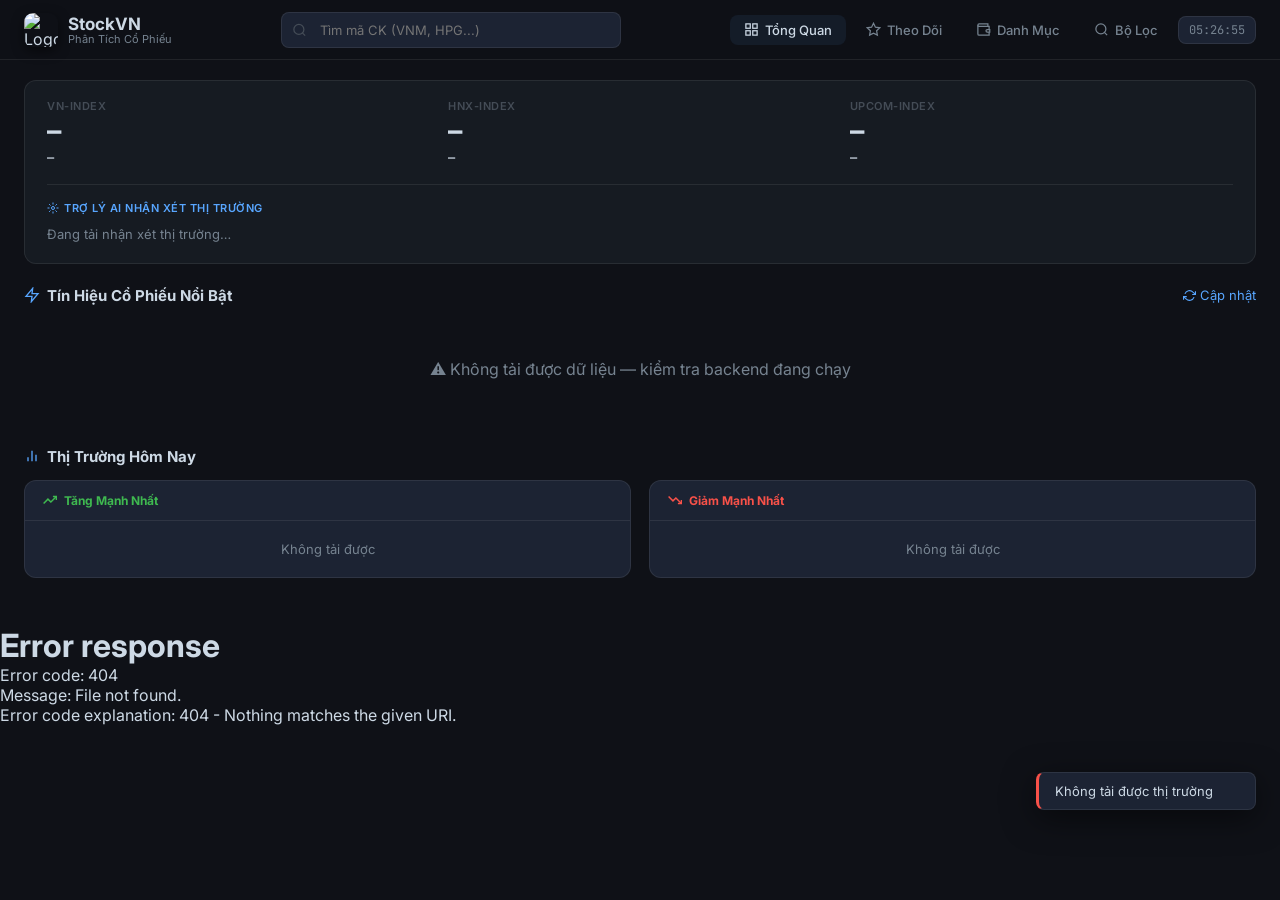
==== commit b5872d46: "style: standardize logo across all pages" ====
--- a/frontend/index.html
+++ b/frontend/index.html
@@ -18,9 +18,9 @@
 <body>
 
 <header class="header">
-  <a href="index.html" class="logo">
+    <a href="/" class="logo">
     <img src="/icons/icon.svg" style="width:34px;height:34px;border-radius:9px;box-shadow: 0 4px 12px rgba(0,0,0,0.5);" alt="Logo" />
-    <div><div class="logo-text">StockVN</div><div class="logo-sub">Phân tích thời gian thực</div></div>
+    <div><div class="logo-text">StockVN</div><div class="logo-sub">Phân Tích Cổ Phiếu</div></div>
   </a>
 
   <div class="search-wrap">
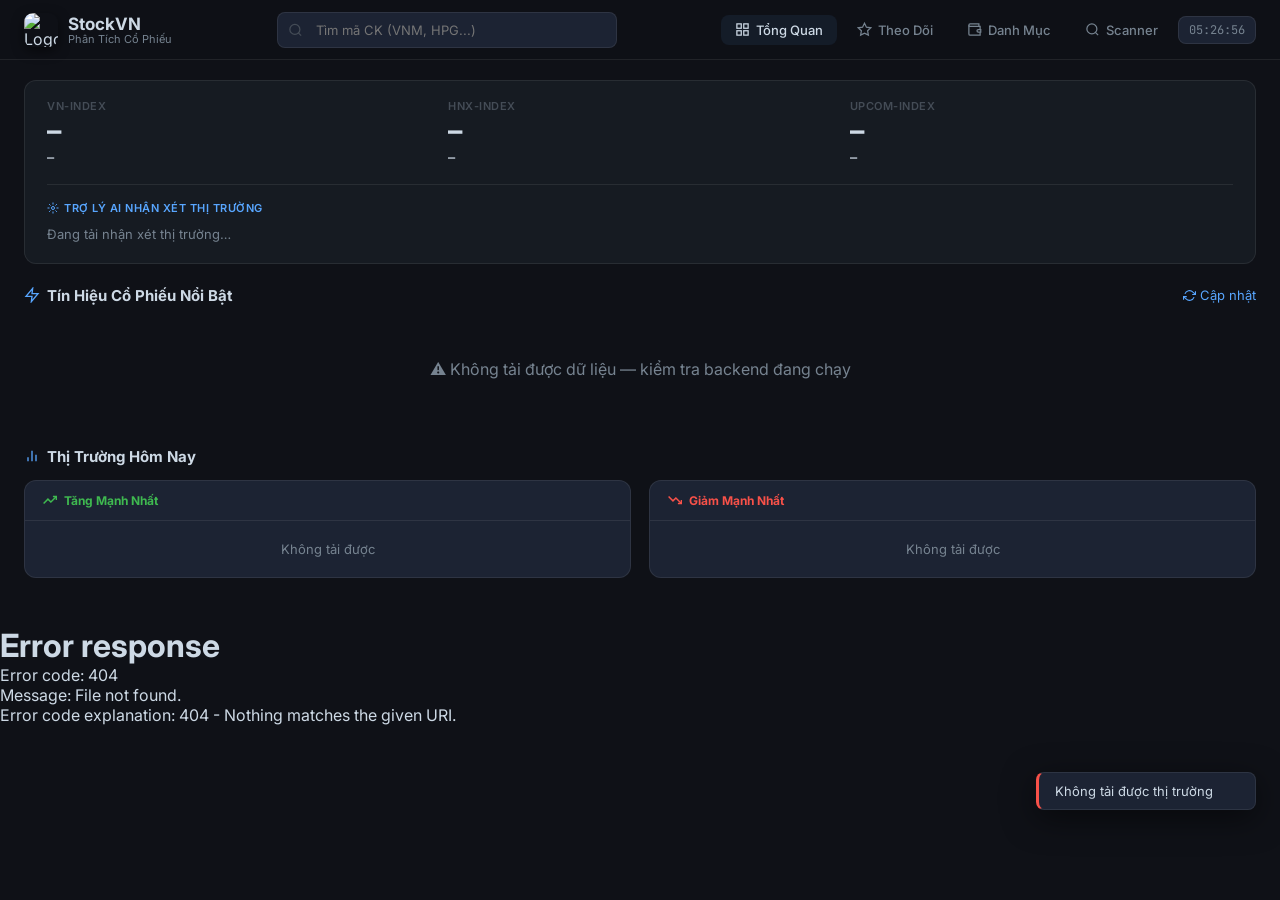
==== commit c1f392d0: "Fix yfinance, UI, auto-update" ====
--- a/frontend/index.html
+++ b/frontend/index.html
@@ -18,7 +18,7 @@
 <body>
 
 <header class="header">
-    <a href="/" class="logo">
+    <a href="index.html" class="logo">
     <img src="/icons/icon.svg" style="width:34px;height:34px;border-radius:9px;box-shadow: 0 4px 12px rgba(0,0,0,0.5);" alt="Logo" />
     <div><div class="logo-text">StockVN</div><div class="logo-sub">Phân Tích Cổ Phiếu</div></div>
   </a>
@@ -30,7 +30,7 @@
   </div>
 
   <nav class="header-nav">
-    <a href="/" class="nav-link active">
+    <a href="index.html" class="nav-link active">
       <svg viewBox="0 0 24 24"><rect x="3" y="3" width="7" height="7"/><rect x="14" y="3" width="7" height="7"/><rect x="14" y="14" width="7" height="7"/><rect x="3" y="14" width="7" height="7"/></svg>
       Tổng Quan
     </a>
@@ -44,7 +44,7 @@
     </a>
     <a href="/scanner.html" class="nav-link">
       <svg viewBox="0 0 24 24"><circle cx="11" cy="11" r="8"/><line x1="21" y1="21" x2="16.65" y2="16.65"/></svg>
-      Bộ Lọc
+      Scanner
     </a>
     <div class="clock" id="clock">--:--:--</div>
   </nav>
